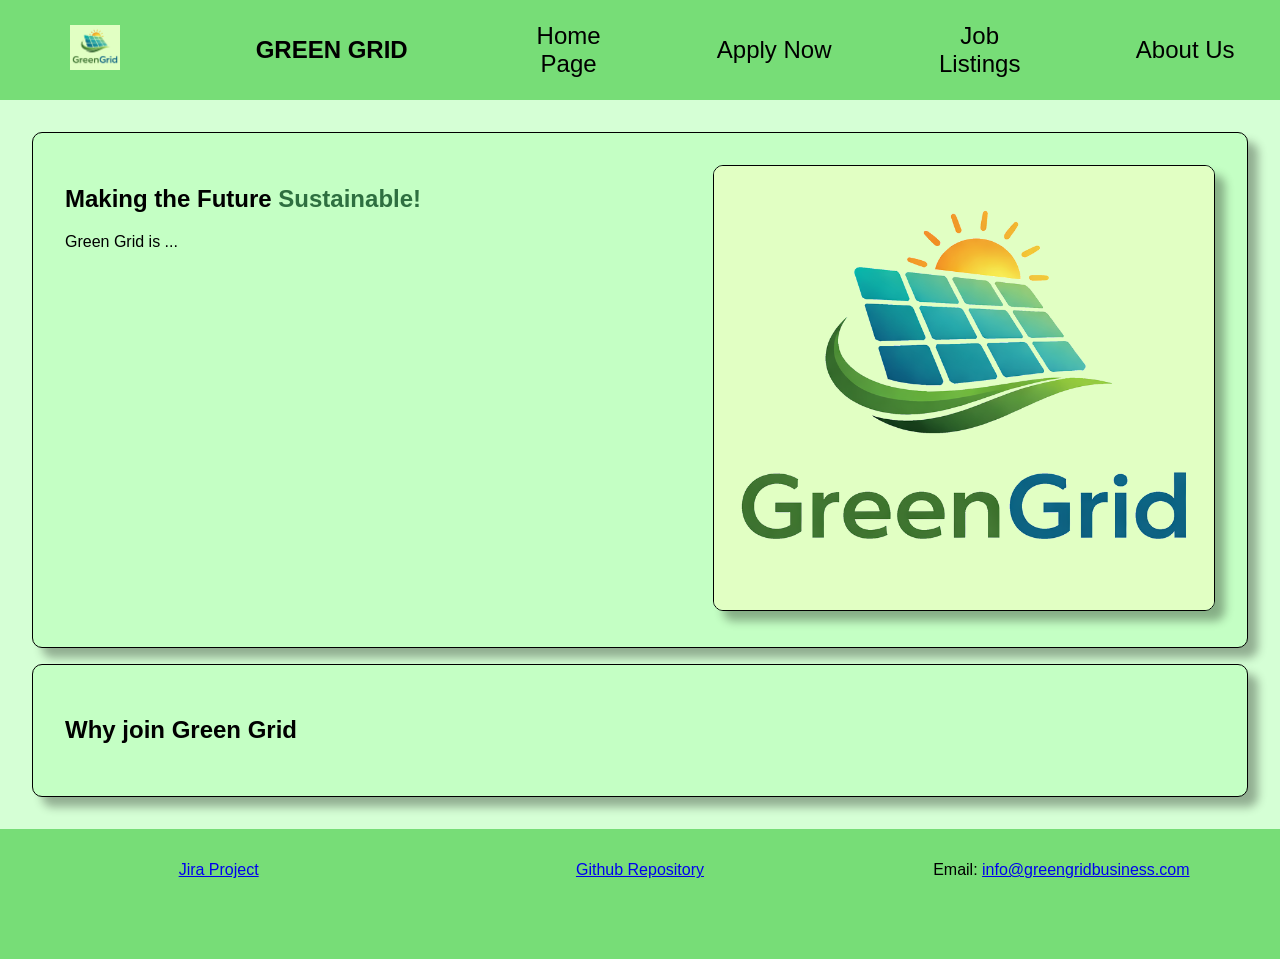
==== index.html @ afa15b6d "fixed all errors with index.html" ====
<!DOCTYPE html>
<html lang="en">
<head>
    <meta charset="UTF-8">
    <meta name="The Coders" content="">
    <meta name="viewport" content="width=device-width, initial-scale=1.0">
    <title>Index Page</title>
    <link href="style.css" rel="stylesheet">
    <style>
        section {
            padding: 16px;
            margin: 16px;
        }
    </style>
</head>
<body>
    <!-- Header and Navigation Bar --> 
    <nav>
        <ul>
            <li><img src="images/greengrid_logo.png" width="50" height="45" alt="greengrid_logo"></li>
            <li><h1>GREEN GRID</h1></li>
            <li><a class="navlink" href="index.html">Home Page</a></li>
            <li><a class="navlink" href="apply.html">Apply Now</a></li>
            <li><a class="navlink" href="jobs.html">Job Listings</a></li>
            <li><a class="navlink" href="about.html">About Us</a></li>
        </ul>
    </nav>

    <!-- Main Content -->
    <main>
        <div class="text_with_image_container border_with_shadow">
            <article>
                <!-- Slogan, Image and Description helping to convince why user should join company -->
                <h2><strong>Making the Future <span class="highlight">Sustainable!</span></strong></h2>
                <p>Green Grid is ...</p>
            </article>
            <aside>
                <img class="border_with_shadow" src="images/greengrid_logo.png" alt="greengrid_logo" width="500">
            </aside>
        </div>
        <div class="text_with_image_container border_with_shadow">
            <article>
                <!-- Table displaying data about company and maybe a search bar?? -->
                <h2><strong>Why join Green Grid</strong></h2>
            </article>
        </div>
    </main>
    <footer>
        <ul>
            <li><a href="https://greengrid.atlassian.net/jira/software/projects/GG/boards/2"> Jira Project</a></li>
            <li><a href="https://github.com/106566951/Web-Technology-Project-Part-1"> Github Repository</a></li>
            <li>Email: <a href="mailto:info@greengridbusiness.com">info@greengridbusiness.com</a></li>
        </ul>
    </footer>
</body>
</html>
---- style.css ----
/* ------------------------------------------ */
/* ---------------- Animations -------------- */
/* ------------------------------------------ */

/* Adds animation that goes from transparent to opaque when page loads */
@keyframes fadeIn {
  from { opacity: 0 ;}
  to {opacity: 1 ;}
}

/* Adds animation that increases margin-top from negatives, creating the effect of sliding down when page loads */
@keyframes moveDown {
  from { margin-top: -10px; }
  to { margin-top: 8px; }
}

/* ------------------------------------------ */
/* --------------- Global CSS --------------- */
/* ------------------------------------------ */

* {
    font-family: Arial, Helvetica, sans-serif;
}

/* Removes default padding and margin from body tag */
body {
    margin: 0px;
    padding: 0px;
    background-color: #d5ffd5;
}

/* Adds margin and padding to just main */
main {
    margin: 8px;
    padding: 8px;
}

/* Adds animation to main and footer so header isnt effected */
main, footer {
    animation: fadeIn 1s ease;
    animation: moveDown 1s ease;
}

/* ------------------------------------------ */
/* ------- Heading and Navigation CSS ------- */
/* ------------------------------------------ */

/* colours the navigation bar */
nav {
    background-color: #77DD77;
}

/* formats the navigation bar */
nav ul {
    display: grid;
    grid-template-columns: 1fr 1.5fr 1fr 1fr 1fr 1fr;
    gap: 5em;
    padding: 1em 2em;
    margin: 0px;
    align-items: center;
    text-align: center;
}

/* removes dots */
nav li { 
    list-style: none;
}

/* formats the navigation links */
.navlink { 
    display: inline-block;
    font-size: 1.5em;
    text-decoration: none;
    color: black;
    transition: transform 0.2s ease;
}

/* on hover, the navigation links will go up by 5 pixels and change color with underline */
.navlink:hover {
    color: #2E6F40;
    text-decoration: underline;
    transform: translateY(-5px);
}

/* ------------------------------------------ */
/* ------- Footer CSS ------- */
/* ------------------------------------------ */

/* formats the footer */
footer {
    margin: 0px;
    background-color: #77DD77;
    bottom: 0px;
    padding: 1em;
    padding-bottom: 4em;
}

/* formats the navigation links */
footer ul {
    display: grid;
    grid-template-columns: 1fr 1fr 1fr;
    gap: 5em;
    padding: 1em 2em;
    margin: 0px;
    align-items: center;
    text-align: center;
}

/* removes dots */
footer li {
    list-style: none;
}

/* ------------------------------------------ */
/* ------- Index CSS ------- */
/* ------------------------------------------ */

.border_with_shadow {
    box-shadow: #00000051 10px 10px 10px;
    border: 1px solid black;
    border-radius: 10px;
}

.highlight {
  color: #2E6F40; /* Emphasises the word */
} 

.text_with_image_container {
  background-color: #c4ffc4;
  display: flex;
  justify-content: space-between;
  padding: 32px;
  margin: 16px;
}

/* ------------------------------------------ */
/* ---------- About me CSS ---------- */
/* ------------------------------------------ */

.red_highlight:hover {
  color: rgb(170, 102, 102); /* Changes text color to red on hover */
}   


table {
  border-collapse: collapse;
  width: 100%;
}

th, td{
  border: 2px solid #59ce9595;
  padding: 8px;
  text-align: left;

}   

td:hover {
   color: rgb(170, 102, 102);;
}

#format{
    display: flex; 
    text-align: left; 
    gap: 5%;
    padding-top: 3%;
    padding-left: 2%;
    padding-bottom: 3%;
    background-color: #4cab88;
}

#textformat{  
    font-weight:400;
    font-family: 'Times New Roman', Times, serif
}

#sample{
    font-family: Helvetica, Arial, sans-serif;
    font-weight: bold;
    color: #1c5637;
    text-shadow: 6px 4px 8px burlywood;
}

img:hover{
    transform: scale(1.2);
    transition: transform 0.3s ease;
}

figure{
    margin-left: 400px;
    border: sienna solid 0.3em;
    width: 400px;
    height: 300px;
}

/* ------------------------------------------ */
/* ---------- Application Form CSS ---------- */
/* ------------------------------------------ */

/* Styles for form border */
.form_title{
    text-align: center;
    margin-bottom: 0;
    background-color: #77DD77;
    max-width: 600px;
    width: 60%;
    margin: auto;
    padding: 0.5em;
}
.input_form{
    border: solid 0.3em #77DD77;
    margin-left:auto;
    margin-right: auto;
    margin-top: 0;
    padding: 0.5em;
    width: 60%;
    max-width: 600px;
    border-radius: 0 0 0.5em 0.5em;
}

/* Styles for fieldsets and legends */
.form_field{
    border: 0;
}
.form_field legend{
    font-size: larger;
    font-weight: bold;
    color: black;
    text-transform:uppercase;

}

/* Styles for label and input */
.form_input{
    width: 100%;
    height: 1.4rem;
    font-size: 1.2rem;
}
#DOB, #reference_num {letter-spacing: 1rem;}
.form_field p{font-size: 1.05rem;}
.select_input{width: 30%;height: 1.4rem;font-size: 1.1rem;}

/* Styles for submit button */
#submit_reset{
    text-align: center;
    padding:0;
    margin-top: -1.2rem;
}
.submit_but, .reset_but{
    color: white;
    border: 0;
    width: 40%;
    padding: 0.7rem;
    background-color: rgb(45, 134, 243);
    font-size: 1.2rem;
    font-weight: bold;
    border-radius: 2rem;
    cursor: pointer;
    transition: 0.1s;
}
.submit_but:hover, .reset_but:hover{background-color: rgb(0, 79, 182);}
.submit_but:active, .reset_but:active{width: 37.5%;}

/* ------------------------------------------ */
/* ---------- Jobs Form CSS ---------- */
/* ------------------------------------------ */

.badge {
    float: right;
    text-align: center;
    width: 25%;
    margin: 0 0 1rem 1rem;
    padding: 0.5em;
    border:solid#69c037b4;
    border-radius: 25px;
    background-color: #69c037b4;
}

.RefNum{
    border:solid#69c037b4;
    border-radius: 25px;
    background-color: #69c037b4;


}


article a {
    display: block;
    text-align: right;
}

article a button {
    background-color: #1a4f1a;
    color: white;
    padding: 10px 25px;
    border: none;
    border-radius: 8px;
    font-size: 1rem;
    cursor: pointer;
}

article a button:hover {
    background-color: #3da8e6;
}
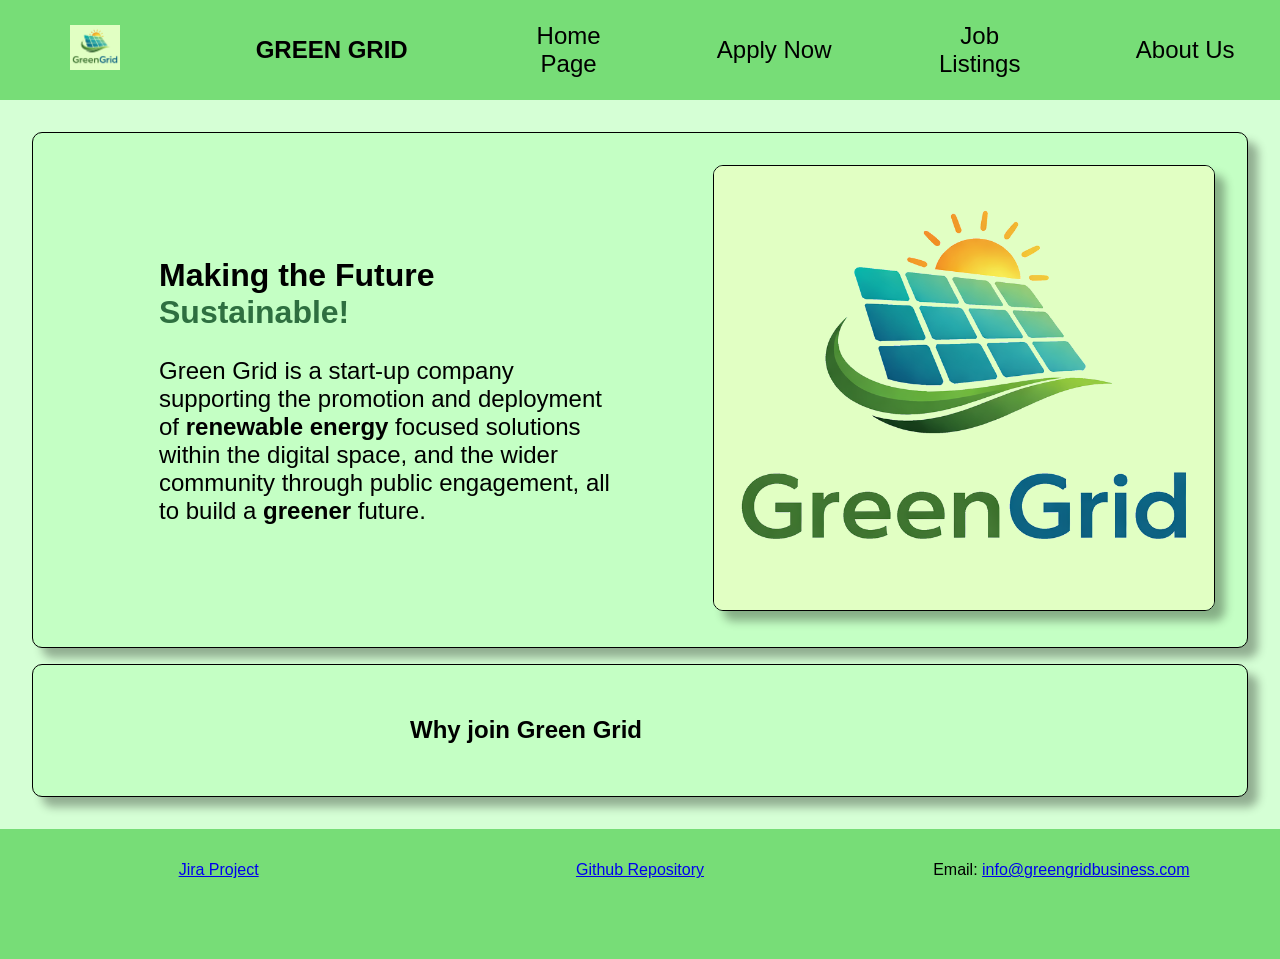
==== commit 6a9e463d: "finished first card to index.html" ====
--- a/index.html
+++ b/index.html
@@ -7,6 +7,10 @@
     <title>Index Page</title>
     <link href="style.css" rel="stylesheet">
     <style>
+        article {
+            width: 40%;
+            margin: auto;
+        }
         section {
             padding: 16px;
             margin: 16px;
@@ -31,8 +35,12 @@
         <div class="text_with_image_container border_with_shadow">
             <article>
                 <!-- Slogan, Image and Description helping to convince why user should join company -->
-                <h2><strong>Making the Future <span class="highlight">Sustainable!</span></strong></h2>
-                <p>Green Grid is ...</p>
+                <h2 id="slogan"><strong>Making the Future <span class="highlight">Sustainable!</span></strong></h2>
+                <p class="description">
+                    Green Grid is a start-up company supporting the promotion and deployment of 
+                    <strong>renewable energy</strong> focused solutions within the digital space,
+                    and the wider community through public engagement, all to build a <strong>greener</strong> future.
+                </p>
             </article>
             <aside>
                 <img class="border_with_shadow" src="images/greengrid_logo.png" alt="greengrid_logo" width="500">
--- a/style.css
+++ b/style.css
@@ -131,6 +131,14 @@
   justify-content: space-between;
   padding: 32px;
   margin: 16px;
+}
+
+.description {
+  font-size: 1.5em;
+}
+
+#slogan {
+  font-size: 2em;
 }
 
 /* ------------------------------------------ */
@@ -263,7 +271,7 @@
 /* ------------------------------------------ */
 /* ---------- Jobs Form CSS ---------- */
 /* ------------------------------------------ */
-
+/*Class to style aside tag in the jobs page */
 .badge {
     float: right;
     text-align: center;
@@ -275,6 +283,7 @@
     background-color: #69c037b4;
 }
 
+/*Class to style span tag in the jobs page */
 .RefNum{
     border:solid#69c037b4;
     border-radius: 25px;
@@ -284,21 +293,21 @@
 }
 
 
-article a {
+/*Apply button styling*/
+.apply_button{
     display: block;
     text-align: right;
-}
-
-article a button {
     background-color: #1a4f1a;
-    color: white;
+    color: rgb(0, 0, 0);
     padding: 10px 25px;
     border: none;
     border-radius: 8px;
     font-size: 1rem;
     cursor: pointer;
-}
-
-article a button:hover {
+    width: fit-content;
+    margin-left: auto;
+}
+/*Hover effect for apply button*/
+.apply_button:hover {
     background-color: #3da8e6;
 }
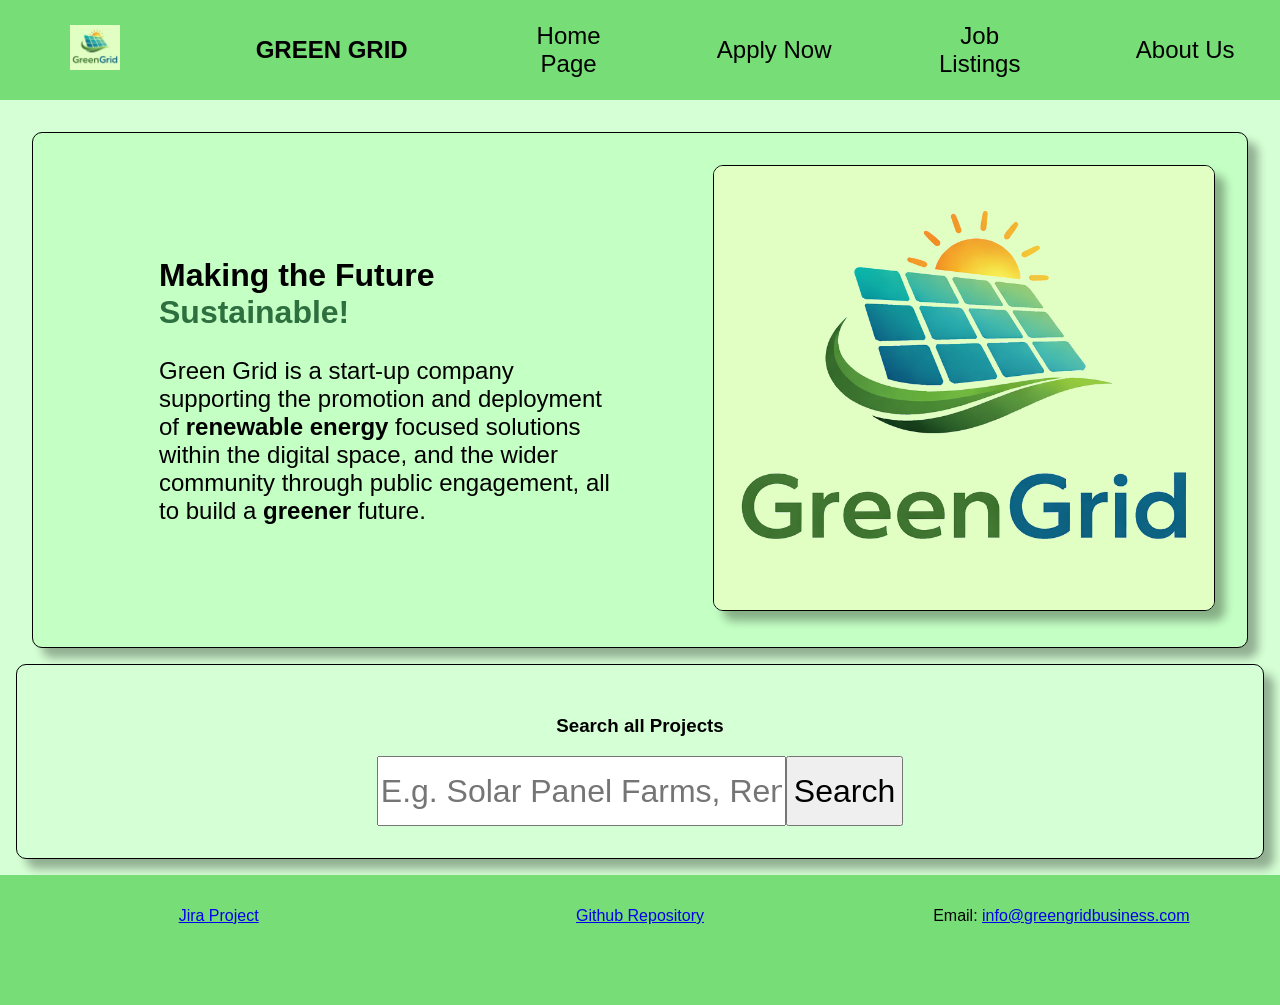
==== commit c6d6a651: "work in progress search bar" ====
--- a/index.html
+++ b/index.html
@@ -7,7 +7,7 @@
     <title>Index Page</title>
     <link href="style.css" rel="stylesheet">
     <style>
-        article {
+        .text_with_image_container article {
             width: 40%;
             margin: auto;
         }
@@ -46,11 +46,15 @@
                 <img class="border_with_shadow" src="images/greengrid_logo.png" alt="greengrid_logo" width="500">
             </aside>
         </div>
-        <div class="text_with_image_container border_with_shadow">
-            <article>
+        <div class="border_with_shadow">
+            <div id="searchbar_container">
                 <!-- Table displaying data about company and maybe a search bar?? -->
-                <h2><strong>Why join Green Grid</strong></h2>
-            </article>
+                <h3>Search all Projects</h3>
+                <div id="searchbar">
+                    <input type="text" placeholder="E.g. Solar Panel Farms, Renewables Parade...">
+                    <button type="submit">Search</button>
+                </div>
+            </div>
         </div>
     </main>
     <footer>
--- a/style.css
+++ b/style.css
@@ -139,6 +139,25 @@
 
 #slogan {
   font-size: 2em;
+}
+
+#searchbar_container {
+  display: flex;
+  flex-direction: column;
+  align-items: center;
+  justify-content: center;
+  padding: 32px
+}
+
+#searchbar {
+    display: flex;
+    
+}
+
+#searchbar input, #searchbar button {
+    line-height: 2;
+    font-size: 2em;
+    margin: 0px;
 }
 
 /* ------------------------------------------ */
@@ -234,7 +253,6 @@
     font-weight: bold;
     color: black;
     text-transform:uppercase;
-
 }
 
 /* Styles for label and input */
@@ -297,7 +315,7 @@
 .apply_button{
     display: block;
     text-align: right;
-    background-color: #1a4f1a;
+    background-color: #598cd8;
     color: rgb(0, 0, 0);
     padding: 10px 25px;
     border: none;
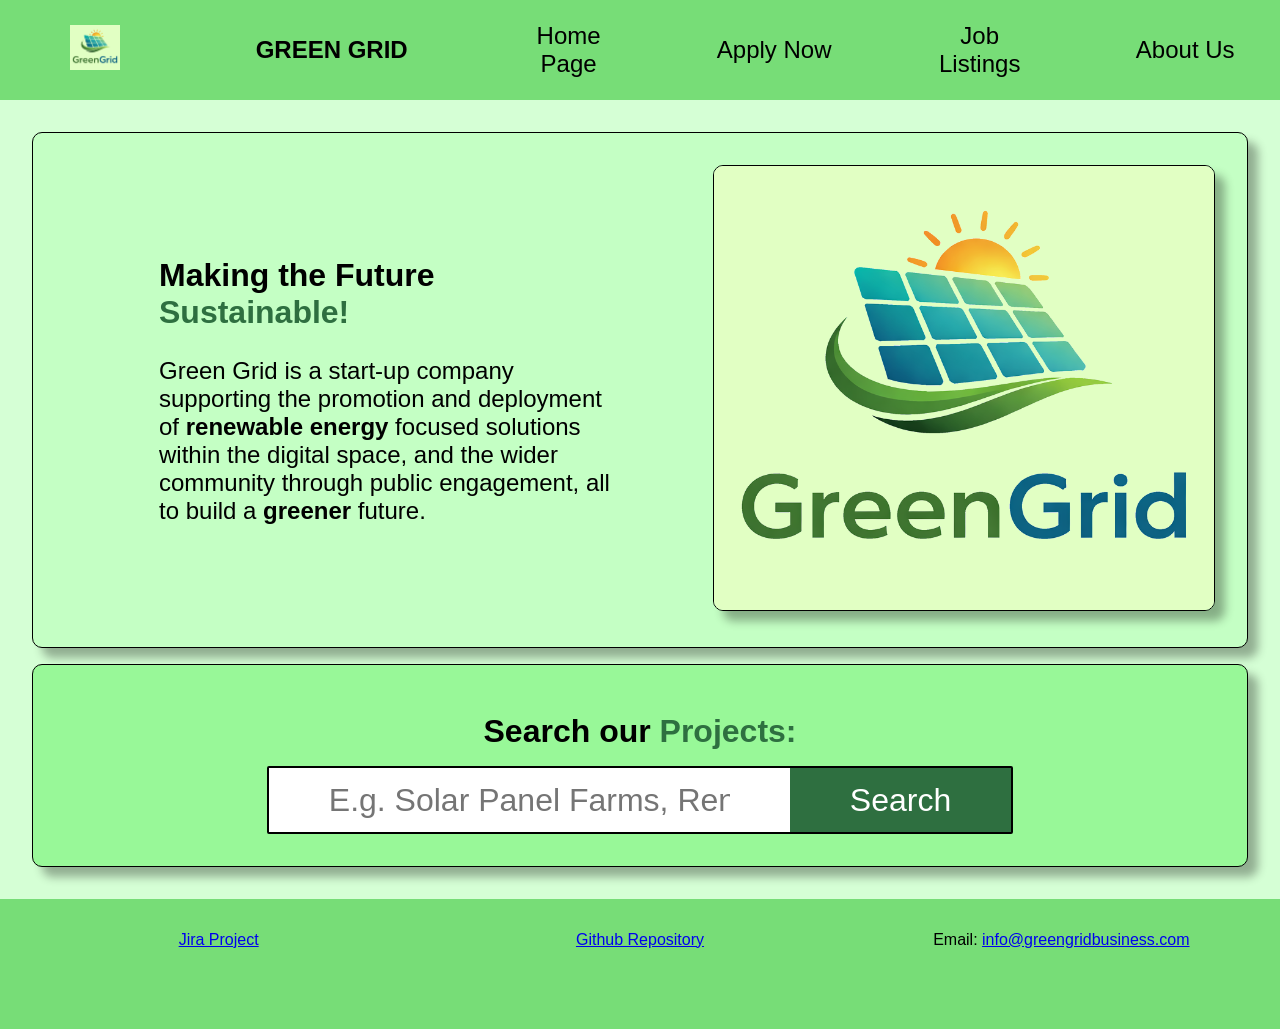
==== commit e3de5e9c: "finished search bar in index.html" ====
--- a/index.html
+++ b/index.html
@@ -46,14 +46,12 @@
                 <img class="border_with_shadow" src="images/greengrid_logo.png" alt="greengrid_logo" width="500">
             </aside>
         </div>
-        <div class="border_with_shadow">
-            <div id="searchbar_container">
-                <!-- Table displaying data about company and maybe a search bar?? -->
-                <h3>Search all Projects</h3>
-                <div id="searchbar">
-                    <input type="text" placeholder="E.g. Solar Panel Farms, Renewables Parade...">
-                    <button type="submit">Search</button>
-                </div>
+        <div id="searchbar_container" class="border_with_shadow">
+            <!-- Table displaying data about company and maybe a search bar?? -->
+            <label for="search">Search our <span class="highlight">Projects:</span></label>
+            <div id="searchbar">
+                <input type="text" id="search" name="search" placeholder="E.g. Solar Panel Farms, Renewables Parade...">
+                <button type="submit">Search</button>
             </div>
         </div>
     </main>
--- a/style.css
+++ b/style.css
@@ -142,22 +142,40 @@
 }
 
 #searchbar_container {
+  background-color: #98f898;
   display: flex;
   flex-direction: column;
   align-items: center;
   justify-content: center;
-  padding: 32px
+  padding: 32px;
+  margin: 16px;
+}
+
+#searchbar_container label {
+  font-weight: bold;
+  margin: 16px;
+  font-size: 2em;
 }
 
 #searchbar {
     display: flex;
-    
+    border: 2px solid black;
+    border-radius: 2px;
+
 }
 
 #searchbar input, #searchbar button {
     line-height: 2;
     font-size: 2em;
-    margin: 0px;
+    padding: 0px 60px;
+    margin: 0px;
+    border: 0px;
+}
+
+#searchbar button {
+    cursor: pointer;
+    color: white;
+    background-color: #2E6F40;
 }
 
 /* ------------------------------------------ */
@@ -200,7 +218,7 @@
     font-family: 'Times New Roman', Times, serif
 }
 
-#sample{
+.sample{
     font-family: Helvetica, Arial, sans-serif;
     font-weight: bold;
     color: #1c5637;
@@ -263,7 +281,7 @@
 }
 #DOB, #reference_num {letter-spacing: 1rem;}
 .form_field p{font-size: 1.05rem;}
-.select_input{width: 30%;height: 1.4rem;font-size: 1.1rem;}
+.select_input{height: 1.4rem;font-size: 1.1rem;}
 
 /* Styles for submit button */
 #submit_reset{
@@ -298,12 +316,12 @@
     padding: 0.5em;
     border:solid#69c037b4;
     border-radius: 25px;
-    background-color: #69c037b4;
+    background-color:   #69c037b4;
 }
 
 /*Class to style span tag in the jobs page */
 .RefNum{
-    border:solid#69c037b4;
+    border:solid #69c037b4;
     border-radius: 25px;
     background-color: #69c037b4;
 
@@ -314,7 +332,6 @@
 /*Apply button styling*/
 .apply_button{
     display: block;
-    text-align: right;
     background-color: #598cd8;
     color: rgb(0, 0, 0);
     padding: 10px 25px;
@@ -324,6 +341,7 @@
     cursor: pointer;
     width: fit-content;
     margin-left: auto;
+    text-decoration: none;
 }
 /*Hover effect for apply button*/
 .apply_button:hover {
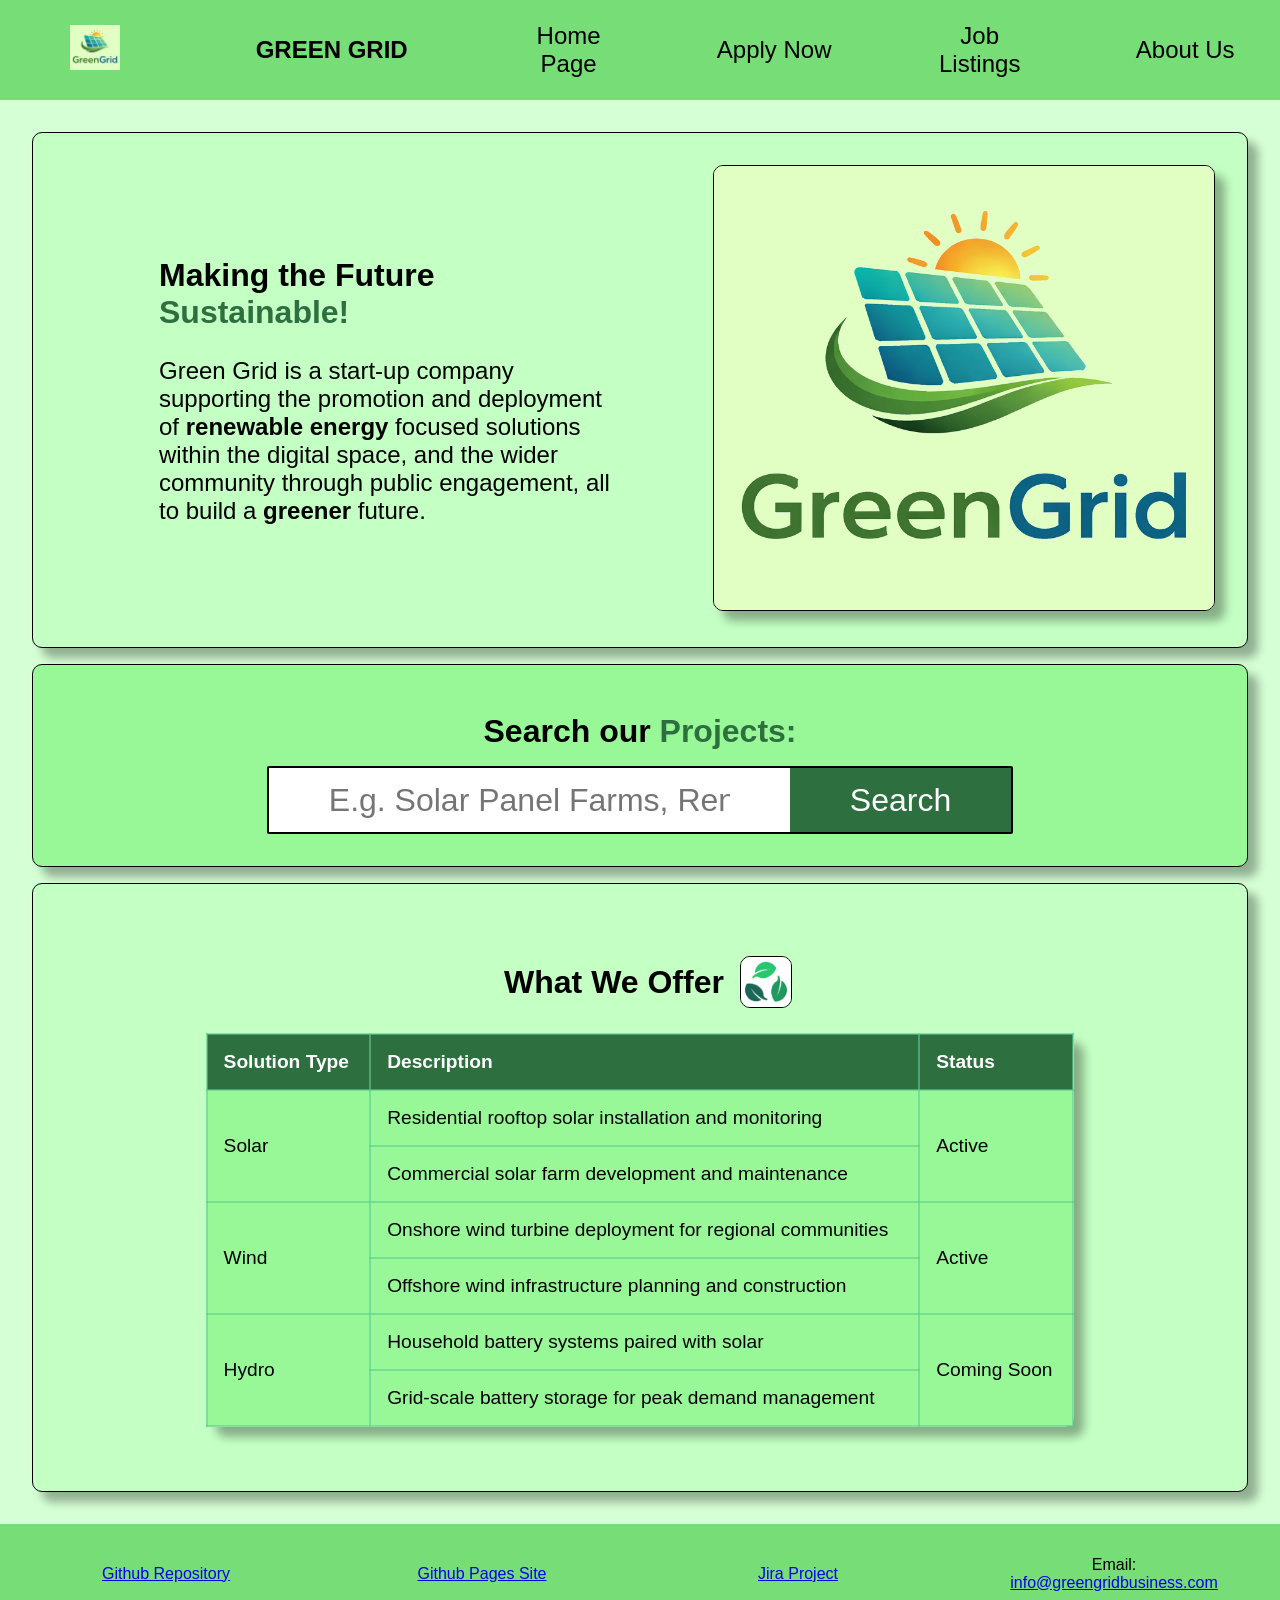
==== commit 7cb1324a: "changed footer, finished index.html table and added new image too" ====
--- a/index.html
+++ b/index.html
@@ -47,18 +47,61 @@
             </aside>
         </div>
         <div id="searchbar_container" class="border_with_shadow">
-            <!-- Table displaying data about company and maybe a search bar?? -->
+            <!-- Search Bar -->
             <label for="search">Search our <span class="highlight">Projects:</span></label>
             <div id="searchbar">
                 <input type="text" id="search" name="search" placeholder="E.g. Solar Panel Farms, Renewables Parade...">
                 <button type="submit">Search</button>
             </div>
         </div>
+        <div id="table_container" class="border_with_shadow">
+            <!-- Table -->
+            <div id="header_with_image">
+                <h2>What We Offer</h2>
+                <img src="images/leafs.png" alt="leafs" width="50">
+            </div>
+            <table class="border_with_shadow">
+                <thead>
+                    <tr>
+                        <th>Solution Type</th>
+                        <th>Description</th>
+                        <th>Status</th>
+                    </tr>
+                </thead>
+                <tbody>
+                    <tr>
+                        <td rowspan="2">Solar</td>
+                        <td>Residential rooftop solar installation and monitoring</td>
+                        <td rowspan="2">Active</td>
+                    </tr>
+                    <tr>
+                        <td>Commercial solar farm development and maintenance</td>
+                    </tr>
+                    <tr>
+                        <td rowspan="2">Wind</td>
+                        <td>Onshore wind turbine deployment for regional communities</td>
+                        <td rowspan="2">Active</td>
+                    </tr>
+                    <tr>
+                        <td>Offshore wind infrastructure planning and construction</td>
+                    </tr>
+                    <tr>
+                        <td rowspan="2">Hydro</td>
+                        <td>Household battery systems paired with solar</td>
+                        <td rowspan="2">Coming Soon</td>
+                    </tr>
+                    <tr>
+                        <td>Grid-scale battery storage for peak demand management</td>
+                    </tr>
+                </tbody>
+            </table>
+        </div>
     </main>
     <footer>
         <ul>
+            <li><a href="https://github.com/106566951/Web-Technology-Project-Part-1"> Github Repository</a></li>
+            <li><a href="https://106566951.github.io/Web-Technology-Project-Part-1/"> Github Pages Site</a></li>
             <li><a href="https://greengrid.atlassian.net/jira/software/projects/GG/boards/2"> Jira Project</a></li>
-            <li><a href="https://github.com/106566951/Web-Technology-Project-Part-1"> Github Repository</a></li>
             <li>Email: <a href="mailto:info@greengridbusiness.com">info@greengridbusiness.com</a></li>
         </ul>
     </footer>
--- a/style.css
+++ b/style.css
@@ -98,7 +98,7 @@
 /* formats the navigation links */
 footer ul {
     display: grid;
-    grid-template-columns: 1fr 1fr 1fr;
+    grid-template-columns: 1fr 1fr 1fr 1fr;
     gap: 5em;
     padding: 1em 2em;
     margin: 0px;
@@ -176,6 +176,61 @@
     cursor: pointer;
     color: white;
     background-color: #2E6F40;
+}
+
+#searchbar button:hover {
+    background-color: #379251;
+}
+
+#table_container {
+    display: flex;
+    flex-direction: column;
+    align-items: center;
+    justify-content: center;
+    background-color: #c4ffc4;
+    padding: 64px;
+    margin: 16px;
+}
+
+#header_with_image {
+    display: flex;
+    align-items: center;
+    justify-content: center;
+    background-color: #c4ffc4;
+    margin-bottom: 16px;
+}
+
+#header_with_image img {
+    border: 1px solid black;
+    border-radius: 10px;
+}
+
+#table_container table {
+    width: 80%;
+    margin: auto;
+}
+
+#table_container h2 {
+    font-weight: bold;
+    margin-top: 0px;
+    margin: 16px;
+    font-size: 2em;
+}
+
+#table_container table td, #table_container table th {
+    padding: 16px;
+    text-align: left;
+    font-size: 1.2em;
+}
+
+#table_container table th {
+    background-color: #2E6F40;
+    color: white;
+}
+
+#table_container table td {
+    background-color: #98f898;
+    color: black;
 }
 
 /* ------------------------------------------ */
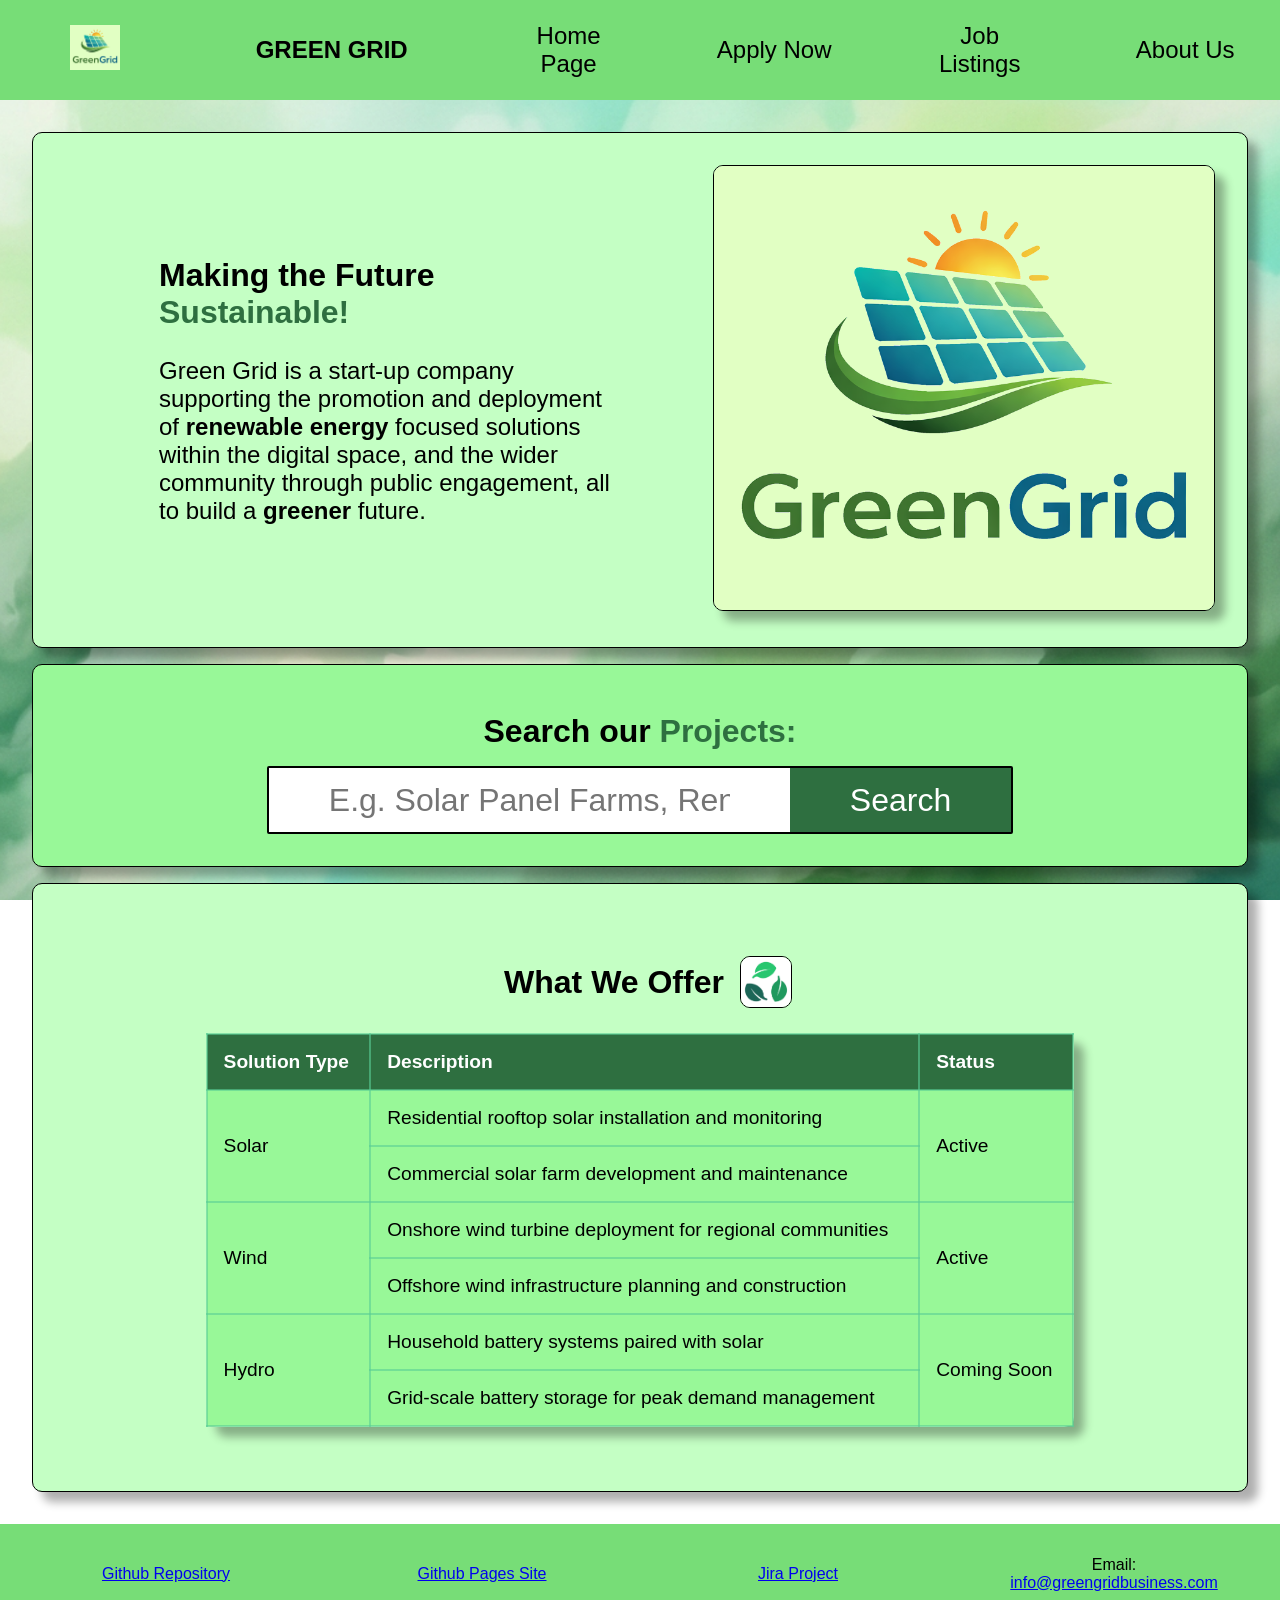
==== commit 9fc19c44: "added background graphic and a bunch of comments to index and its css" ====
--- a/index.html
+++ b/index.html
@@ -32,9 +32,10 @@
 
     <!-- Main Content -->
     <main>
+
+        <!-- Slogan with Image and a Description Container --> 
         <div class="text_with_image_container border_with_shadow">
             <article>
-                <!-- Slogan, Image and Description helping to convince why user should join company -->
                 <h2 id="slogan"><strong>Making the Future <span class="highlight">Sustainable!</span></strong></h2>
                 <p class="description">
                     Green Grid is a start-up company supporting the promotion and deployment of 
@@ -42,24 +43,31 @@
                     and the wider community through public engagement, all to build a <strong>greener</strong> future.
                 </p>
             </article>
+
+            <!-- Image of Logo --> 
             <aside>
                 <img class="border_with_shadow" src="images/greengrid_logo.png" alt="greengrid_logo" width="500">
             </aside>
         </div>
+
+        <!-- Search Bar Container --> 
         <div id="searchbar_container" class="border_with_shadow">
-            <!-- Search Bar -->
+            <!-- Search Bar consisting of Input and Button with a Label-->
             <label for="search">Search our <span class="highlight">Projects:</span></label>
             <div id="searchbar">
                 <input type="text" id="search" name="search" placeholder="E.g. Solar Panel Farms, Renewables Parade...">
                 <button type="submit">Search</button>
             </div>
         </div>
+
+        <!-- Table Container -->
         <div id="table_container" class="border_with_shadow">
-            <!-- Table -->
+            <!-- Table Heading with an Image -->
             <div id="header_with_image">
                 <h2>What We Offer</h2>
                 <img src="images/leafs.png" alt="leafs" width="50">
             </div>
+            <!-- Table with 4 rows and 3 columns-->
             <table class="border_with_shadow">
                 <thead>
                     <tr>
@@ -97,6 +105,8 @@
             </table>
         </div>
     </main>
+
+    <!-- Footer containing contact and project details -->
     <footer>
         <ul>
             <li><a href="https://github.com/106566951/Web-Technology-Project-Part-1"> Github Repository</a></li>
--- a/style.css
+++ b/style.css
@@ -24,9 +24,13 @@
 
 /* Removes default padding and margin from body tag */
 body {
+    background-image: url('images/background_graphic.png');
+    background-position: center;
+    background-size: cover;
+    background-repeat: no-repeat;
+    background-attachment: fixed;
     margin: 0px;
     padding: 0px;
-    background-color: #d5ffd5;
 }
 
 /* Adds margin and padding to just main */
@@ -115,16 +119,19 @@
 /* ------- Index CSS ------- */
 /* ------------------------------------------ */
 
+/* adds shadow and border */
 .border_with_shadow {
     box-shadow: #00000051 10px 10px 10px;
     border: 1px solid black;
     border-radius: 10px;
 }
 
+/* colours text in green */
 .highlight {
-  color: #2E6F40; /* Emphasises the word */
+  color: #2E6F40;
 } 
 
+/* formats the text with image container */
 .text_with_image_container {
   background-color: #c4ffc4;
   display: flex;
@@ -133,14 +140,17 @@
   margin: 16px;
 }
 
+/* changes font size of description */
 .description {
   font-size: 1.5em;
 }
 
+/* changes font size of slogan */
 #slogan {
   font-size: 2em;
 }
 
+/* formats the search bar container */
 #searchbar_container {
   background-color: #98f898;
   display: flex;
@@ -151,12 +161,14 @@
   margin: 16px;
 }
 
+/* formats the search bar heading/label */
 #searchbar_container label {
   font-weight: bold;
   margin: 16px;
   font-size: 2em;
 }
 
+/* formats the search bar */
 #searchbar {
     display: flex;
     border: 2px solid black;
@@ -164,6 +176,7 @@
 
 }
 
+/* formats the search bar input and button */
 #searchbar input, #searchbar button {
     line-height: 2;
     font-size: 2em;
@@ -172,16 +185,19 @@
     border: 0px;
 }
 
+/* formats the search bar button colours and cursor */
 #searchbar button {
     cursor: pointer;
     color: white;
     background-color: #2E6F40;
 }
 
+/* formats the search bar button on hover */
 #searchbar button:hover {
     background-color: #379251;
 }
 
+/* formats the table container */
 #table_container {
     display: flex;
     flex-direction: column;
@@ -192,6 +208,7 @@
     margin: 16px;
 }
 
+/* puts image and header side by side */
 #header_with_image {
     display: flex;
     align-items: center;
@@ -200,16 +217,19 @@
     margin-bottom: 16px;
 }
 
+/* gives border to header's image */
 #header_with_image img {
     border: 1px solid black;
     border-radius: 10px;
 }
 
+/* formats the table */
 #table_container table {
     width: 80%;
     margin: auto;
 }
 
+/* formats the table h2 */
 #table_container h2 {
     font-weight: bold;
     margin-top: 0px;
@@ -217,17 +237,20 @@
     font-size: 2em;
 }
 
+/* formats the table th and td */
 #table_container table td, #table_container table th {
     padding: 16px;
     text-align: left;
     font-size: 1.2em;
 }
 
+/* formats the table th colour */
 #table_container table th {
     background-color: #2E6F40;
     color: white;
 }
 
+/* formats the table td colour */
 #table_container table td {
     background-color: #98f898;
     color: black;
@@ -240,7 +263,6 @@
 .red_highlight:hover {
   color: rgb(170, 102, 102); /* Changes text color to red on hover */
 }   
-
 
 table {
   border-collapse: collapse;
@@ -273,6 +295,8 @@
     font-family: 'Times New Roman', Times, serif
 }
 
+/*The devs names are styled with shadows*/
+
 .sample{
     font-family: Helvetica, Arial, sans-serif;
     font-weight: bold;
@@ -280,6 +304,7 @@
     text-shadow: 6px 4px 8px burlywood;
 }
 
+/*the images are scaled by 20% when hovered*/
 img:hover{
     transform: scale(1.2);
     transition: transform 0.3s ease;
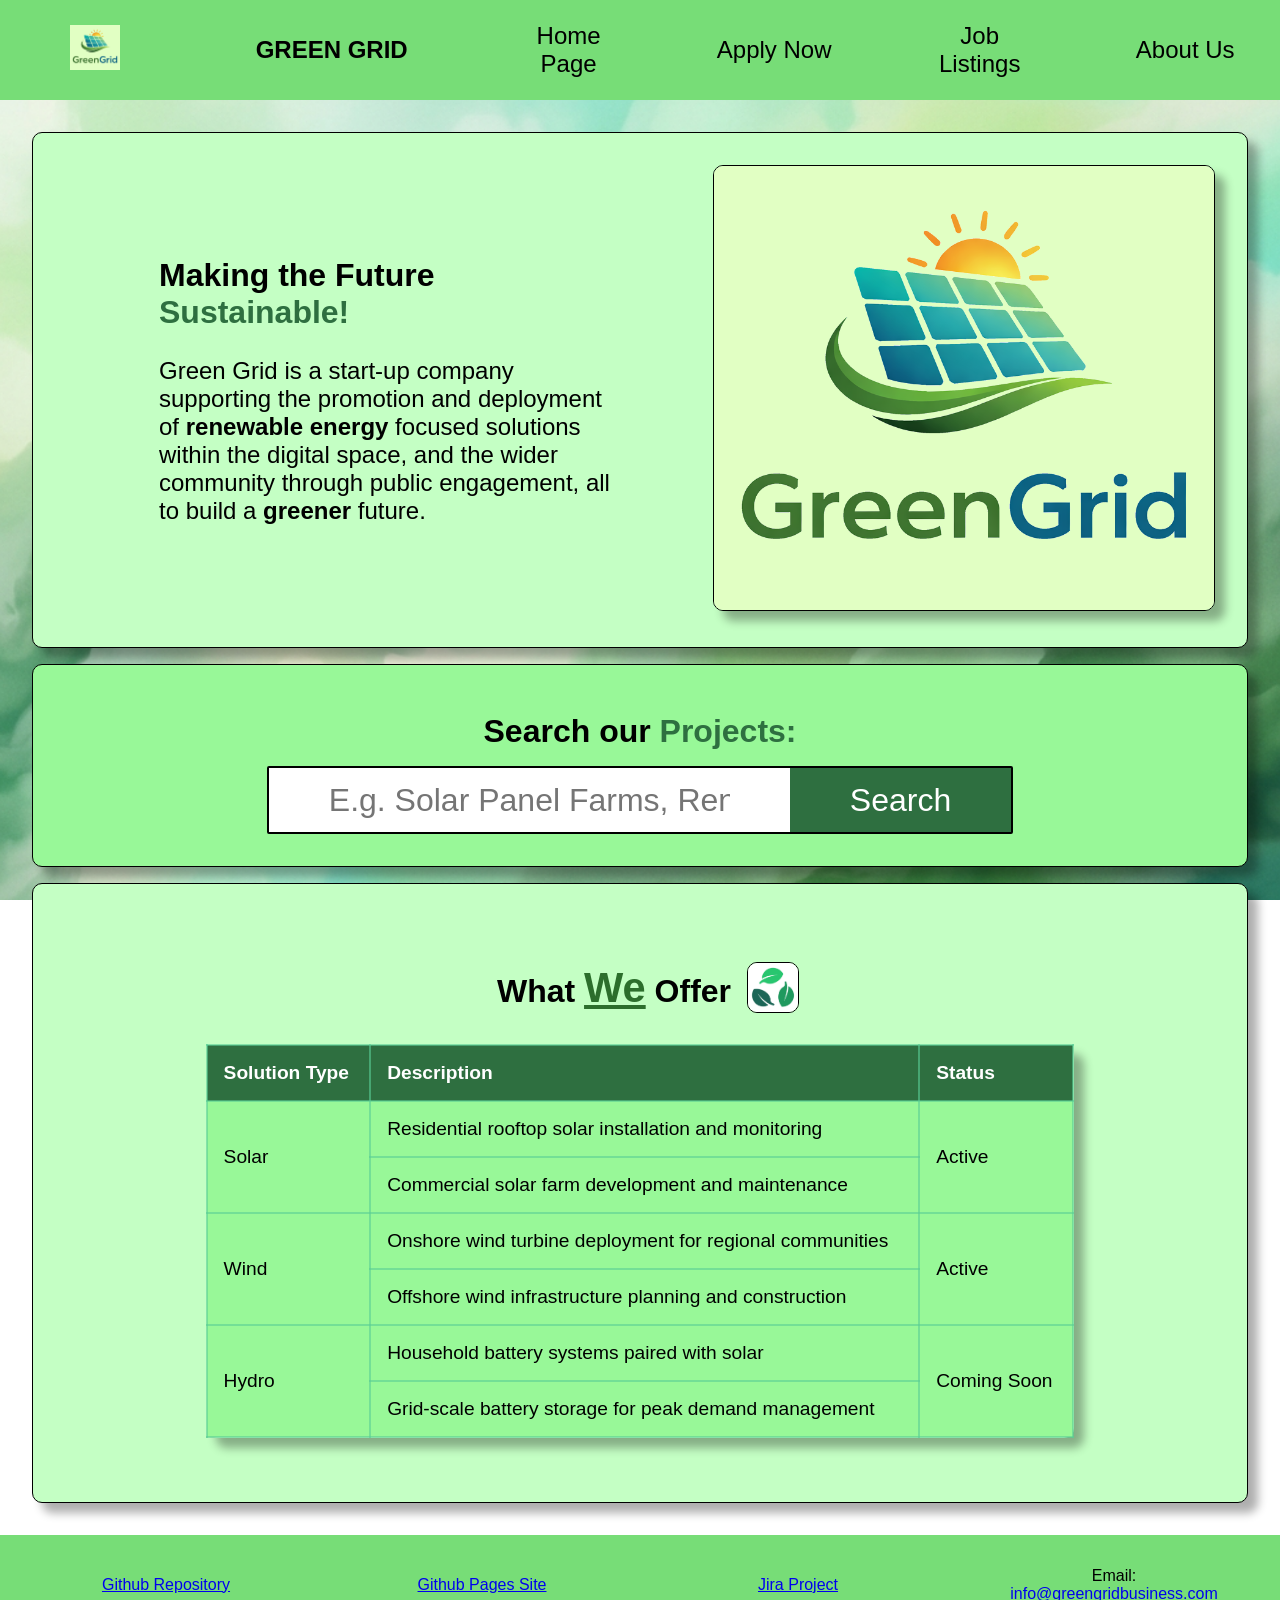
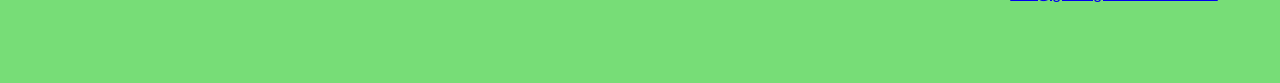
==== commit 896c4388: "added inline css to index.html" ====
--- a/index.html
+++ b/index.html
@@ -64,7 +64,7 @@
         <div id="table_container" class="border_with_shadow">
             <!-- Table Heading with an Image -->
             <div id="header_with_image">
-                <h2>What We Offer</h2>
+                <h2>What <span style="font-size: 1.3em; color: #2c6e2c; text-decoration: underline;">We</span> Offer</h2>
                 <img src="images/leafs.png" alt="leafs" width="50">
             </div>
             <!-- Table with 4 rows and 3 columns-->
--- a/style.css
+++ b/style.css
@@ -332,6 +332,7 @@
     padding: 0.5em;
 }
 .input_form{
+    background-color: #c4ffc4;
     border: solid 0.3em #77DD77;
     margin-left:auto;
     margin-right: auto;
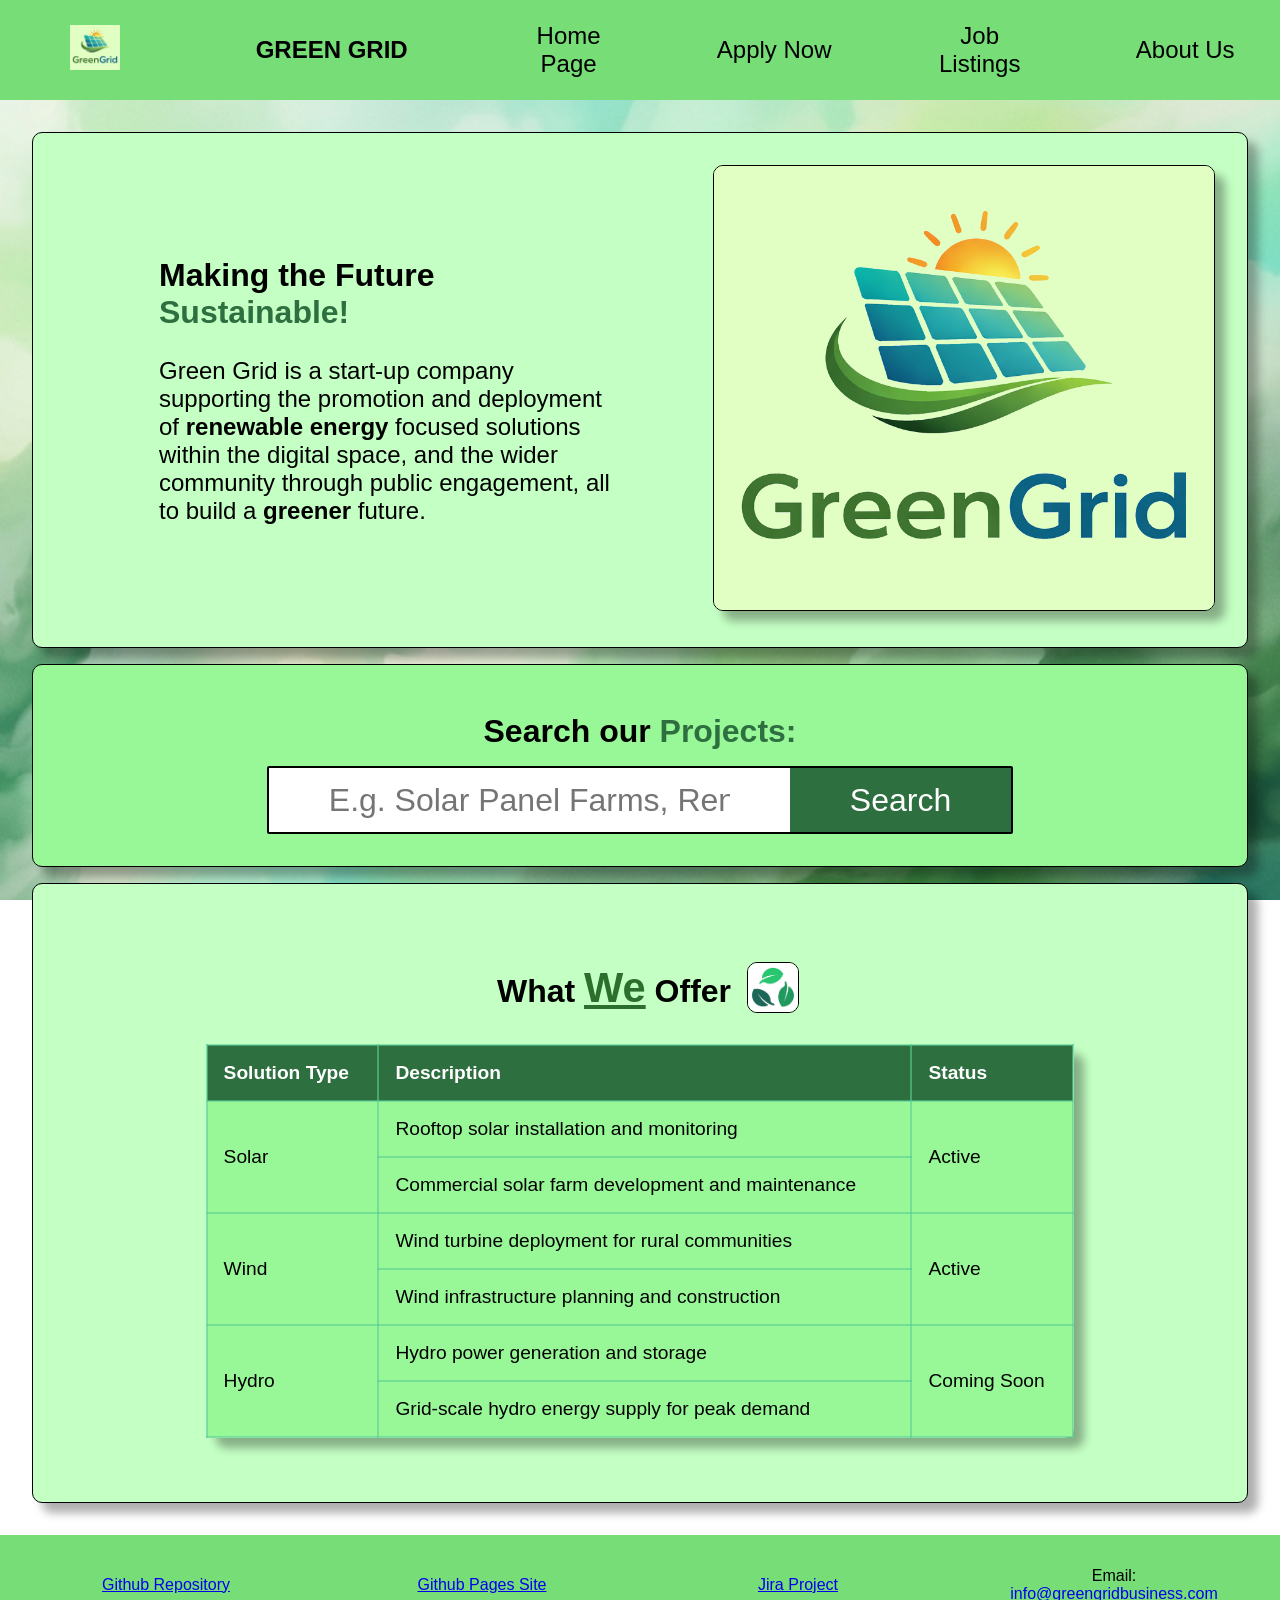
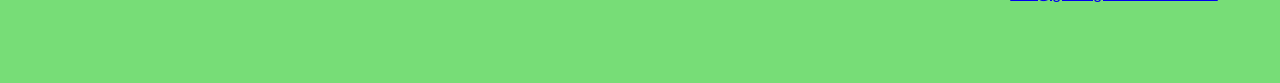
==== commit d81b95a1: "text changes to index.html" ====
--- a/index.html
+++ b/index.html
@@ -79,7 +79,7 @@
                 <tbody>
                     <tr>
                         <td rowspan="2">Solar</td>
-                        <td>Residential rooftop solar installation and monitoring</td>
+                        <td>Rooftop solar installation and monitoring</td>
                         <td rowspan="2">Active</td>
                     </tr>
                     <tr>
@@ -87,19 +87,19 @@
                     </tr>
                     <tr>
                         <td rowspan="2">Wind</td>
-                        <td>Onshore wind turbine deployment for regional communities</td>
+                        <td>Wind turbine deployment for rural communities</td>
                         <td rowspan="2">Active</td>
                     </tr>
                     <tr>
-                        <td>Offshore wind infrastructure planning and construction</td>
+                        <td>Wind infrastructure planning and construction</td>
                     </tr>
                     <tr>
                         <td rowspan="2">Hydro</td>
-                        <td>Household battery systems paired with solar</td>
+                        <td>Hydro power generation and storage</td>
                         <td rowspan="2">Coming Soon</td>
                     </tr>
                     <tr>
-                        <td>Grid-scale battery storage for peak demand management</td>
+                        <td>Grid-scale hydro energy supply for peak demand</td>
                     </tr>
                 </tbody>
             </table>
